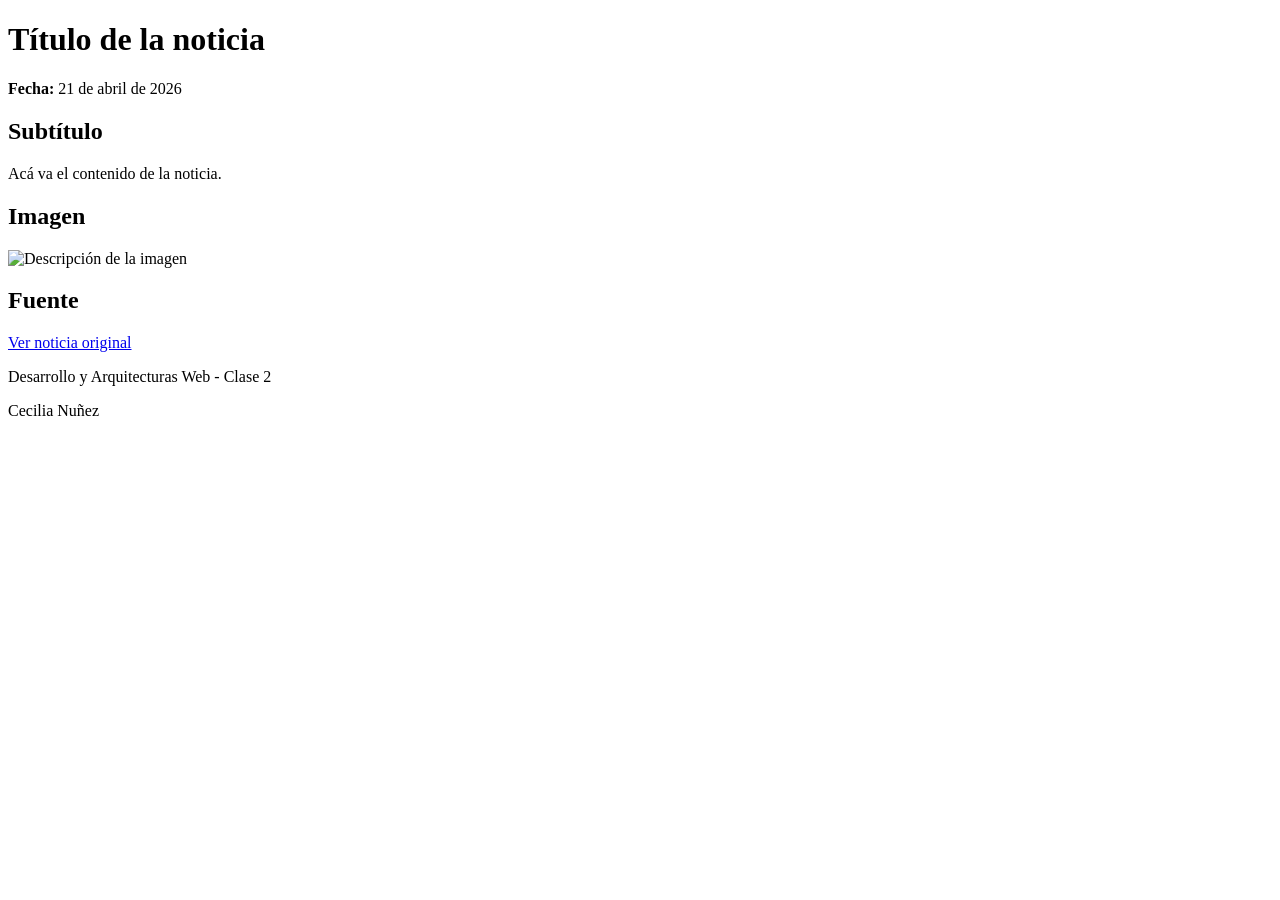
==== index.html @ edfc1412 "Agregar ejercicio HTLM clase 2" ====
<!DOCTYPE html>
<html lang="es">
<head>
  <meta charset="UTF-8">
  <meta name="viewport" content="width=device-width, initial-scale=1.0">
  <title>Ejercicio Clase 2</title>
</head>
<body>
  <header>
    <h1>Título de la noticia</h1>
    <p><strong>Fecha:</strong> 21 de abril de 2026</p>
  </header>

  <main>
    <article>
      <section>
        <h2>Subtítulo</h2>
        <p>Acá va el contenido de la noticia.</p>
      </section>

      <section>
        <h2>Imagen</h2>
        <img src="img/foto1.jpg" alt="Descripción de la imagen" width="500">
      </section>

      <section>
        <h2>Fuente</h2>
        <p>
          <a href="https://www.ejemplo.com" target="_blank">Ver noticia original</a>
        </p>
      </section>
    </article>
  </main>

  <footer>
    <p>Desarrollo y Arquitecturas Web - Clase 2</p>
    <p>Cecilia Nuñez</p>
  </footer>
</body>
</html>
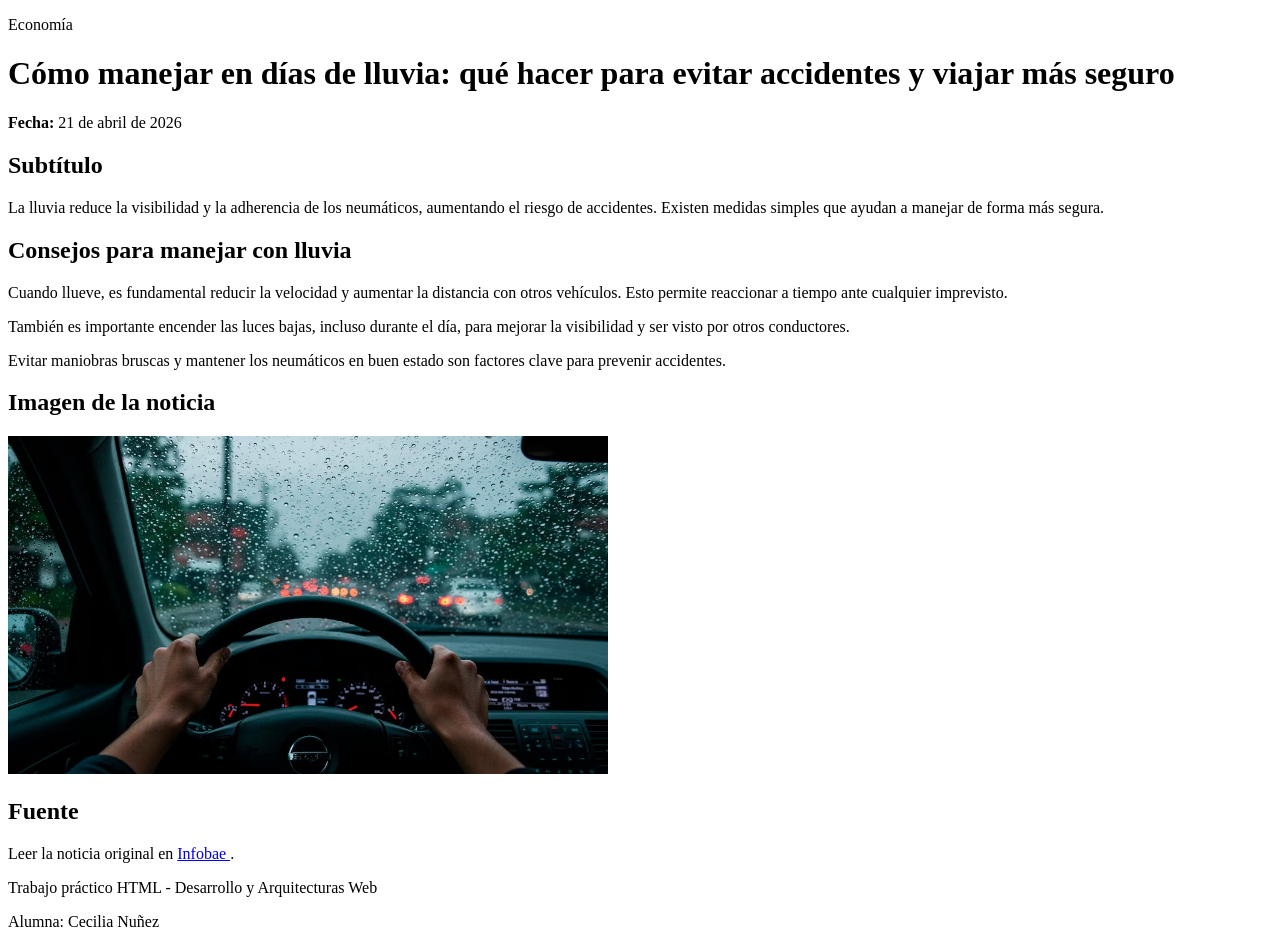
==== commit 04a8d8a6: "Mejorar estructura HTML" ====
--- a/index.html
+++ b/index.html
@@ -1,40 +1,71 @@
 <!DOCTYPE html>
 <html lang="es">
+
 <head>
-  <meta charset="UTF-8">
-  <meta name="viewport" content="width=device-width, initial-scale=1.0">
-  <title>Ejercicio Clase 2</title>
+    <meta charset="UTF-8">
+    <title>Cómo manejar en días de lluvia</title>
 </head>
+
 <body>
-  <header>
-    <h1>Título de la noticia</h1>
-    <p><strong>Fecha:</strong> 21 de abril de 2026</p>
-  </header>
 
-  <main>
-    <article>
-      <section>
-        <h2>Subtítulo</h2>
-        <p>Acá va el contenido de la noticia.</p>
-      </section>
+    <header>
+        <p>Economía</p>
+        <h1>Cómo manejar en días de lluvia: qué hacer para evitar accidentes y viajar más seguro</h1>
+        <p><strong>Fecha:</strong> 21 de abril de 2026</p>
+    </header>
 
-      <section>
-        <h2>Imagen</h2>
-        <img src="img/foto1.jpg" alt="Descripción de la imagen" width="500">
-      </section>
+    <main>
+        <article>
 
-      <section>
-        <h2>Fuente</h2>
-        <p>
-          <a href="https://www.ejemplo.com" target="_blank">Ver noticia original</a>
-        </p>
-      </section>
-    </article>
-  </main>
+            <section>
+                <h2>Subtítulo</h2>
+                <p>
+                    La lluvia reduce la visibilidad y la adherencia de los neumáticos, aumentando el riesgo de accidentes. 
+                    Existen medidas simples que ayudan a manejar de forma más segura.
+                </p>
+            </section>
 
-  <footer>
-    <p>Desarrollo y Arquitecturas Web - Clase 2</p>
-    <p>Cecilia Nuñez</p>
-  </footer>
+            <section>
+                <h2>Consejos para manejar con lluvia</h2>
+
+                <p>
+                    Cuando llueve, es fundamental reducir la velocidad y aumentar la distancia con otros vehículos.
+                    Esto permite reaccionar a tiempo ante cualquier imprevisto.
+                </p>
+
+                <p>
+                    También es importante encender las luces bajas, incluso durante el día, para mejorar la visibilidad
+                    y ser visto por otros conductores.
+                </p>
+
+                <p>
+                    Evitar maniobras bruscas y mantener los neumáticos en buen estado son factores clave para prevenir accidentes.
+                </p>
+            </section>
+
+            <section>
+                <h2>Imagen de la noticia</h2>
+                <img src="img/lluvia.jpg" alt="Auto manejando en la lluvia" width="600">
+            </section>
+
+            <section>
+                <h2>Fuente</h2>
+                <p>
+                    Leer la noticia original en 
+                    <a href="https://www.infobae.com/economia/2026/04/21/como-manejar-en-dias-de-lluvia-que-hacer-para-evitar-accidentes-y-viajar-mas-seguro/" target="_blank">
+                        Infobae
+                    </a>.
+                </p>
+            </section>
+
+        </article>
+    </main>
+
+    <footer>
+        <p>Trabajo práctico HTML - Desarrollo y Arquitecturas Web</p>
+        <p>Alumna: Cecilia Nuñez</p>
+    </footer>
+
 </body>
+
 </html>
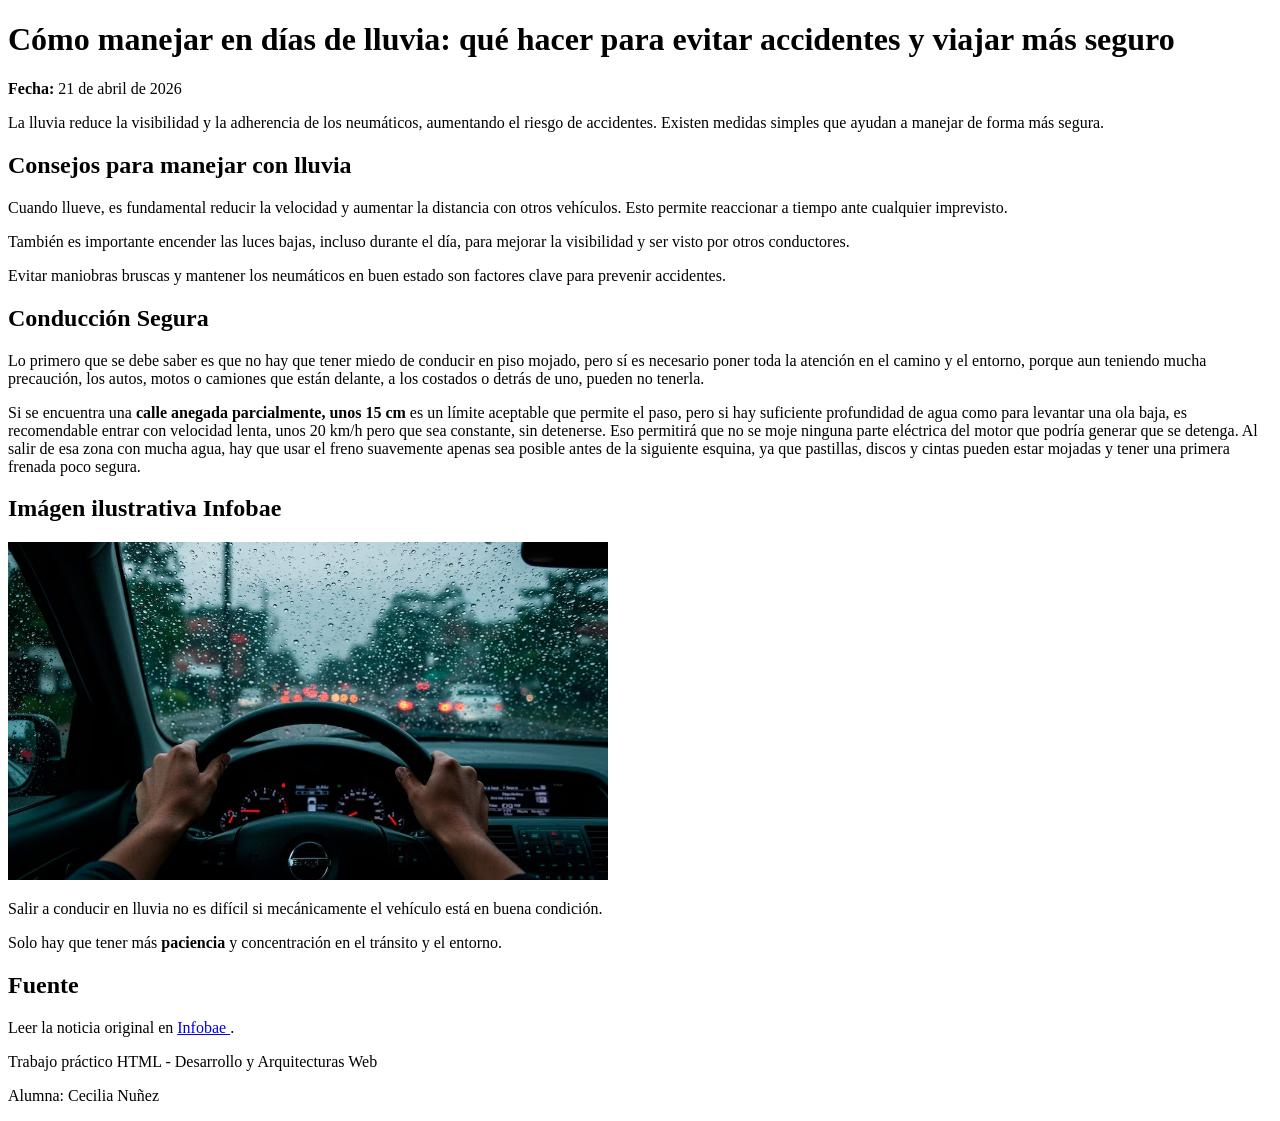
==== commit ca79ae85: "Ajustar actividad HTML" ====
--- a/index.html
+++ b/index.html
@@ -9,7 +9,6 @@
 <body>
 
     <header>
-        <p>Economía</p>
         <h1>Cómo manejar en días de lluvia: qué hacer para evitar accidentes y viajar más seguro</h1>
         <p><strong>Fecha:</strong> 21 de abril de 2026</p>
     </header>
@@ -18,7 +17,6 @@
         <article>
 
             <section>
-                <h2>Subtítulo</h2>
                 <p>
                     La lluvia reduce la visibilidad y la adherencia de los neumáticos, aumentando el riesgo de accidentes. 
                     Existen medidas simples que ayudan a manejar de forma más segura.
@@ -41,11 +39,36 @@
                 <p>
                     Evitar maniobras bruscas y mantener los neumáticos en buen estado son factores clave para prevenir accidentes.
                 </p>
+
             </section>
+            
+            <section>
+                <h2>Conducción Segura</h2>
 
+                <p>
+                    Lo primero que se debe saber es que no hay que tener miedo de conducir en piso mojado, pero sí es necesario poner 
+                    toda la atención en el camino y el entorno, porque aun teniendo mucha precaución, los autos, motos o camiones que 
+                    están delante, a los costados o detrás de uno, pueden no tenerla.
+                </p>
+
+                <p>
+                    Si se encuentra una <b>calle anegada parcialmente, unos 15 cm</b> es un límite aceptable que permite el paso, pero si hay 
+                    suficiente profundidad de agua como para levantar una ola baja, es recomendable entrar con velocidad lenta, unos 20 km/h 
+                    pero que sea constante, sin detenerse. Eso permitirá que no se moje ninguna parte eléctrica del motor que podría generar 
+                    que se detenga. Al salir de esa zona con mucha agua, hay que usar el freno suavemente apenas sea posible antes de la 
+                    siguiente esquina, ya que pastillas, discos y cintas pueden estar mojadas y tener una primera frenada poco segura.
+                </p>
+
+            </section>
+            
             <section>
-                <h2>Imagen de la noticia</h2>
+
+                <h2>Imágen ilustrativa Infobae</h2>
+                
                 <img src="img/lluvia.jpg" alt="Auto manejando en la lluvia" width="600">
+                <p>Salir a conducir en lluvia no es difícil si mecánicamente el vehículo está en buena condición.</p>
+                <p>Solo hay que tener más <b>paciencia</b> y concentración en el tránsito y el entorno.</p>
+
             </section>
 
             <section>
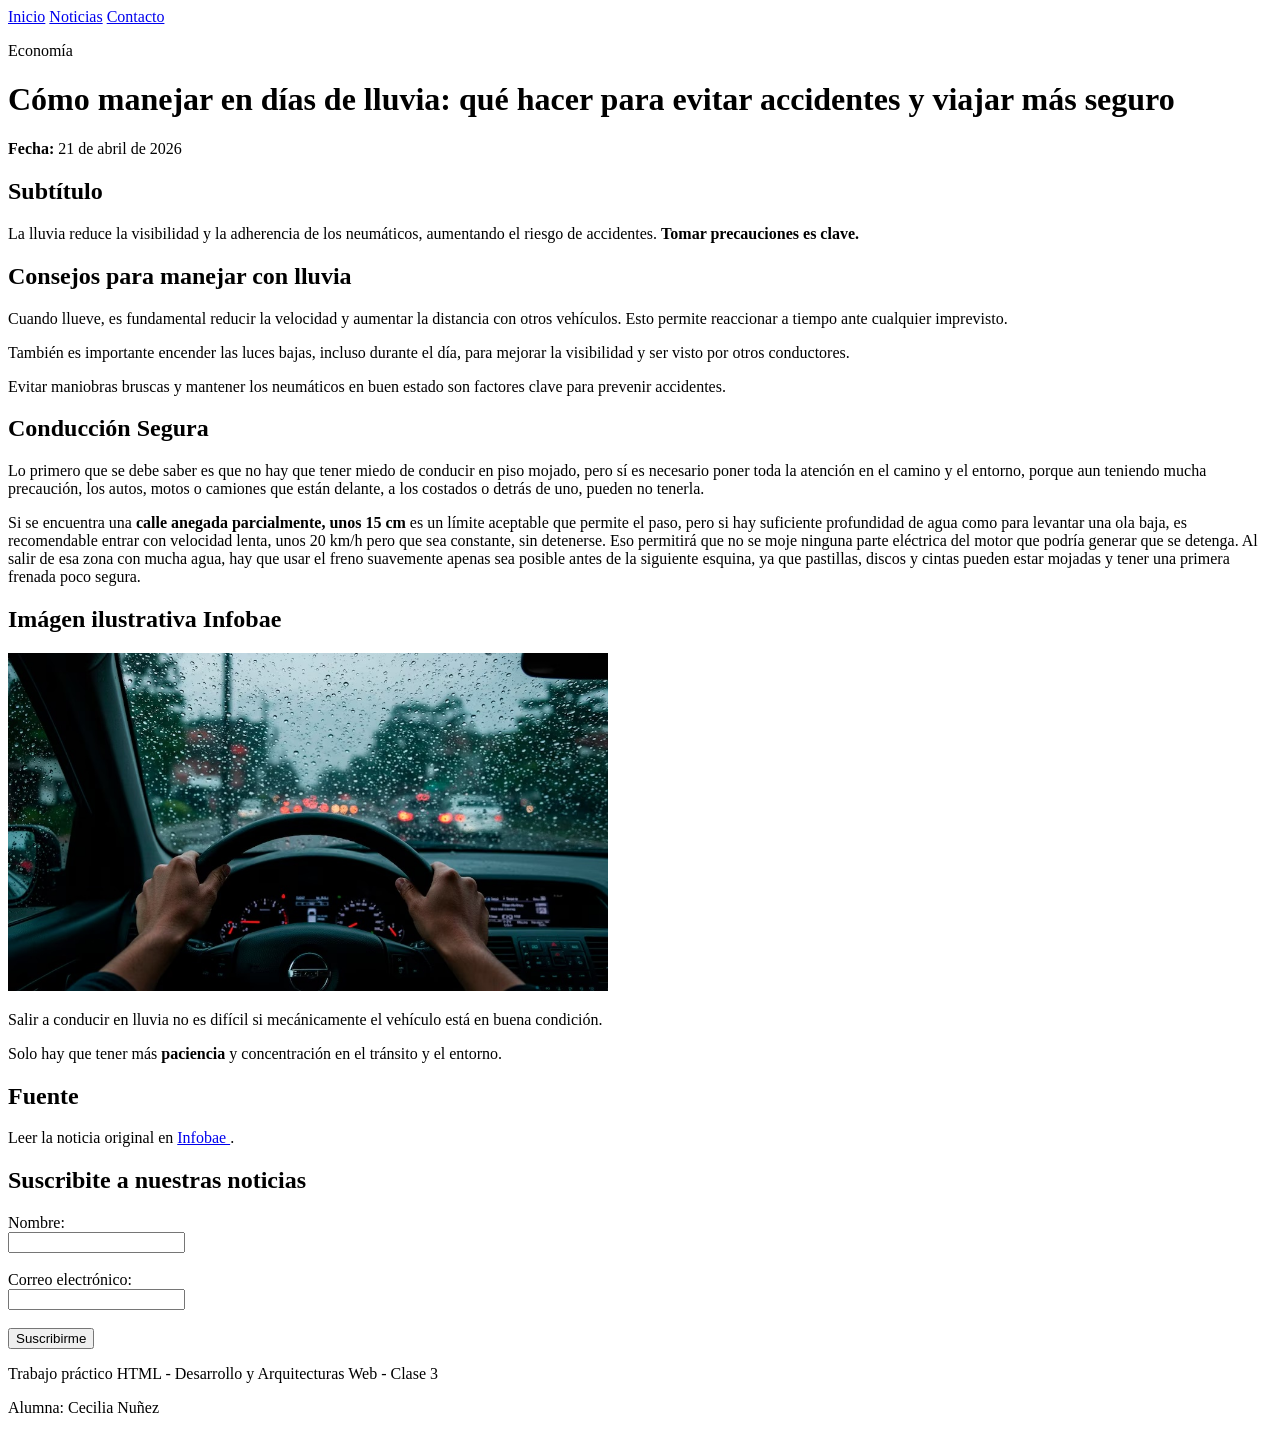
==== commit 5e2f9124: "Clase 3 - Agregar form y mejorar html" ====
--- a/index.html
+++ b/index.html
@@ -7,8 +7,15 @@
 </head>
 
 <body>
+    <nav>
+    
+    <a href="#">Inicio</a> 
+    <a href="#">Noticias</a> 
+    <a href="#">Contacto</a>
+    </nav>
 
     <header>
+        <p><span>Economía</span></p>
         <h1>Cómo manejar en días de lluvia: qué hacer para evitar accidentes y viajar más seguro</h1>
         <p><strong>Fecha:</strong> 21 de abril de 2026</p>
     </header>
@@ -17,9 +24,10 @@
         <article>
 
             <section>
+                <h2>Subtítulo</h2>
                 <p>
                     La lluvia reduce la visibilidad y la adherencia de los neumáticos, aumentando el riesgo de accidentes. 
-                    Existen medidas simples que ayudan a manejar de forma más segura.
+                    <strong>Tomar precauciones es clave.</strong>
                 </p>
             </section>
 
@@ -80,12 +88,25 @@
                     </a>.
                 </p>
             </section>
+            <section>
+                <h2>Suscribite a nuestras noticias</h2>
+
+                <form>
+                    <label for="nombre">Nombre:</label><br>
+                    <input type="text" id="nombre" name="nombre" required><br><br>
+
+                    <label for="email">Correo electrónico:</label><br>
+                    <input type="email" id="email" name="email" required><br><br>
+
+                    <button type="submit">Suscribirme</button>
+                </form>
+            </section>
 
         </article>
     </main>
 
     <footer>
-        <p>Trabajo práctico HTML - Desarrollo y Arquitecturas Web</p>
+        <p>Trabajo práctico HTML - Desarrollo y Arquitecturas Web - Clase 3</p>
         <p>Alumna: Cecilia Nuñez</p>
     </footer>
 
